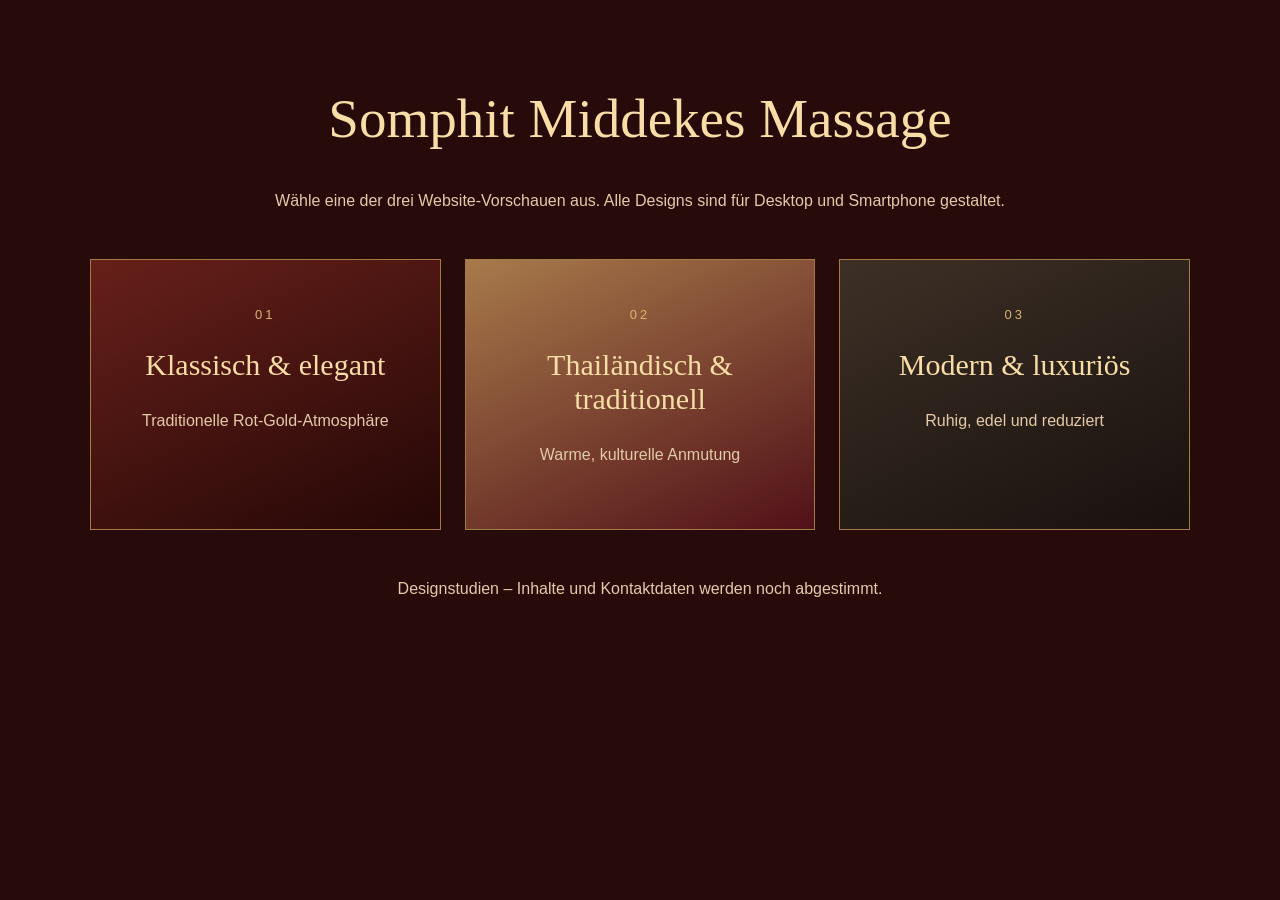
==== index.html @ 6e9935d7 "Add Somphit massage preview index.html" ====
<!doctype html><html lang="de"><meta charset="utf-8"><meta name="viewport" content="width=device-width,initial-scale=1"><title>Somphit Massage – 3 Homepage Entwürfe</title><style>body{background:#260b0a;color:#f8dda7;font-family:Georgia,serif;padding:50px 5%;margin:0;text-align:center}h1{font-weight:400;font-size:clamp(30px,5vw,55px)}p{color:#e4caa9;font:16px/1.7 Arial}.grid{display:grid;grid-template-columns:repeat(auto-fit,minmax(230px,1fr));gap:24px;max-width:1100px;margin:45px auto}.card{border:1px solid #a47b44;padding:45px 24px;color:inherit;text-decoration:none;background:linear-gradient(155deg,#67201a,#240706);transition:transform .2s}.card:nth-child(2){background:linear-gradient(155deg,#a87a4b,#511118)}.card:nth-child(3){background:linear-gradient(155deg,#3d3026,#18110e)}.card:hover{transform:translateY(-5px)}span{color:#dbb575;font:13px Arial;letter-spacing:3px}h2{font-size:30px;font-weight:400}</style><h1>Somphit Middekes Massage</h1><p>Wähle eine der drei Website-Vorschauen aus. Alle Designs sind für Desktop und Smartphone gestaltet.</p><div class="grid"><a class="card" href="variante-1.html"><span>01</span><h2>Klassisch & elegant</h2><p>Traditionelle Rot-Gold-Atmosphäre</p></a><a class="card" href="variante-2.html"><span>02</span><h2>Thailändisch & traditionell</h2><p>Warme, kulturelle Anmutung</p></a><a class="card" href="variante-3.html"><span>03</span><h2>Modern & luxuriös</h2><p>Ruhig, edel und reduziert</p></a></div><p>Designstudien – Inhalte und Kontaktdaten werden noch abgestimmt.</p>
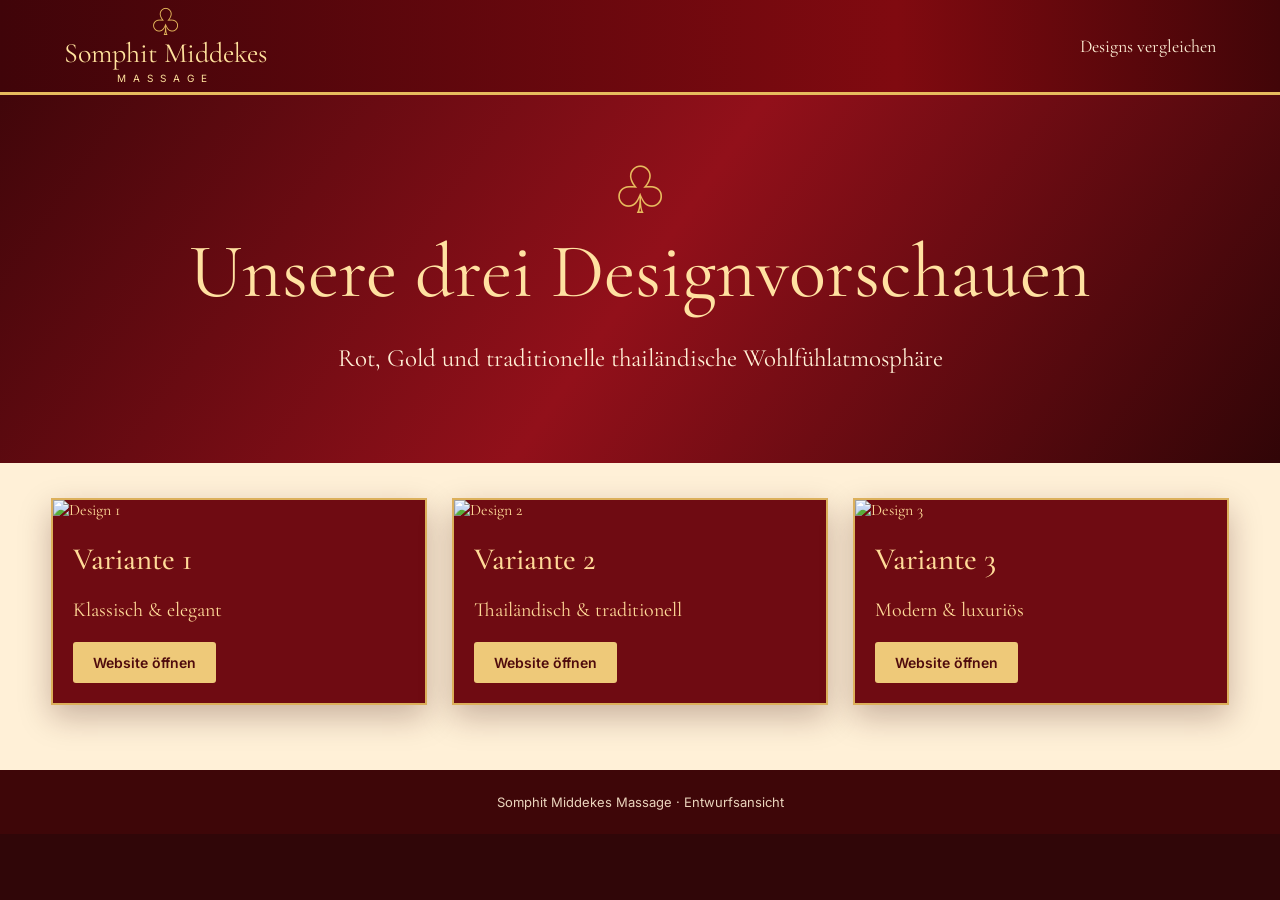
==== commit 9ba1b661: "Replace simple mockup with detailed Thai massage website design" ====
--- a/index.html
+++ b/index.html
@@ -1 +1 @@
-<!doctype html><html lang="de"><meta charset="utf-8"><meta name="viewport" content="width=device-width,initial-scale=1"><title>Somphit Massage – 3 Homepage Entwürfe</title><style>body{background:#260b0a;color:#f8dda7;font-family:Georgia,serif;padding:50px 5%;margin:0;text-align:center}h1{font-weight:400;font-size:clamp(30px,5vw,55px)}p{color:#e4caa9;font:16px/1.7 Arial}.grid{display:grid;grid-template-columns:repeat(auto-fit,minmax(230px,1fr));gap:24px;max-width:1100px;margin:45px auto}.card{border:1px solid #a47b44;padding:45px 24px;color:inherit;text-decoration:none;background:linear-gradient(155deg,#67201a,#240706);transition:transform .2s}.card:nth-child(2){background:linear-gradient(155deg,#a87a4b,#511118)}.card:nth-child(3){background:linear-gradient(155deg,#3d3026,#18110e)}.card:hover{transform:translateY(-5px)}span{color:#dbb575;font:13px Arial;letter-spacing:3px}h2{font-size:30px;font-weight:400}</style><h1>Somphit Middekes Massage</h1><p>Wähle eine der drei Website-Vorschauen aus. Alle Designs sind für Desktop und Smartphone gestaltet.</p><div class="grid"><a class="card" href="variante-1.html"><span>01</span><h2>Klassisch & elegant</h2><p>Traditionelle Rot-Gold-Atmosphäre</p></a><a class="card" href="variante-2.html"><span>02</span><h2>Thailändisch & traditionell</h2><p>Warme, kulturelle Anmutung</p></a><a class="card" href="variante-3.html"><span>03</span><h2>Modern & luxuriös</h2><p>Ruhig, edel und reduziert</p></a></div><p>Designstudien – Inhalte und Kontaktdaten werden noch abgestimmt.</p>+<!DOCTYPE html><html lang="de"><head><meta charset="UTF-8"><meta name="viewport" content="width=device-width,initial-scale=1"><title>Somphit Middekes Massage – drei Designvarianten</title><link rel="stylesheet" href="./styles.css"><style>.intro{padding:65px 20px;text-align:center;background:linear-gradient(125deg,#41060a,#92101a,#310507)}.intro h1{font-size:clamp(45px,6vw,80px);font-weight:400;color:#ffe1a1;margin:0}.intro p{font-size:25px}.options{display:grid;grid-template-columns:repeat(3,1fr);gap:25px;padding:35px 4% 65px;background:#fff0d7}.option{background:#6f0b12;color:#ffda98;border:2px solid #dcb05b;overflow:hidden;box-shadow:0 12px 30px #35070644}.option img{width:100%;height:270px;object-fit:cover}.option div{padding:20px}.option h2{font-size:31px;font-weight:500;margin:0}.option p{font-size:20px}.option a{display:inline-block;background:#eec979;color:#4f0b0d;padding:12px 20px;border-radius:3px;font:600 14px Inter,sans-serif}@media(max-width:720px){.options{grid-template-columns:1fr}.option img{height:190px}}</style></head><body><div class="wrap"><header class="header"><div class="logo"><b>♧</b>Somphit Middekes<small>MASSAGE</small></div><nav class="nav"><a href="#varianten">Designs vergleichen</a></nav></header><section class="intro"><div class="lotus">♧</div><h1>Unsere drei Designvorschauen</h1><p>Rot, Gold und traditionelle thailändische Wohlfühlatmosphäre</p></section><section id="varianten" class="options"><article class="option"><img src="https://images.unsplash.com/photo-1540555700478-4be289fbecef?w=650&q=85" alt="Design 1"><div><h2>Variante 1</h2><p>Klassisch & elegant</p><a href="./variante-1.html">Website öffnen</a></div></article><article class="option"><img src="https://images.unsplash.com/photo-1519823551278-64ac92734fb1?w=650&q=85" alt="Design 2"><div><h2>Variante 2</h2><p>Thailändisch & traditionell</p><a href="./variante-2.html">Website öffnen</a></div></article><article class="option"><img src="https://images.unsplash.com/photo-1544161515-4ab6ce6db874?w=650&q=85" alt="Design 3"><div><h2>Variante 3</h2><p>Modern & luxuriös</p><a href="./variante-3.html">Website öffnen</a></div></article></section><div class="footer">Somphit Middekes Massage · Entwurfsansicht</div></div></body></html>
--- a/styles.css
+++ b/styles.css
@@ -0,0 +1,2 @@
+@import url('https://fonts.googleapis.com/css2?family=Cormorant+Garamond:wght@400;500;600&family=Inter:wght@400;500;600&display=swap');
+:root{--red:#79070d;--red2:#430609;--gold:#e7bb5e;--cream:#fff1d7;--ink:#7a1514}*{box-sizing:border-box}html{scroll-behavior:smooth}body{margin:0;background:#300608;font-family:'Cormorant Garamond',Georgia,serif;color:#fff0d6}a{color:inherit;text-decoration:none}button{font:inherit} .wrap{max-width:1440px;margin:auto;overflow:hidden;background:var(--red)}.header{height:95px;display:flex;justify-content:space-between;align-items:center;gap:18px;padding:10px 5%;background:linear-gradient(90deg,#400409,#800a10 70%,#420508);border-bottom:3px solid var(--gold);position:relative;z-index:3}.logo{font-size:28px;color:#ffe29d;line-height:1;text-align:center;white-space:nowrap}.logo b{font-size:37px;display:block;line-height:.85;color:var(--gold);font-weight:400}.logo small{display:block;font:10px Inter,sans-serif;letter-spacing:7px;margin-top:5px}.nav{display:flex;gap:clamp(10px,2vw,27px);align-items:center;flex-wrap:wrap;justify-content:center}.nav a{font-size:18px;white-space:nowrap}.nav a:hover,.nav a.active{color:var(--gold);border-bottom:1px solid var(--gold)}.hero{position:relative;min-height:600px;display:flex;align-items:center;justify-content:center;isolation:isolate;background:linear-gradient(90deg,#4a0508e9,#8a1012ac 48%,#270b0644),url('https://images.unsplash.com/photo-1540555700478-4be289fbecef?w=1600&q=85') center/cover}.hero:before{content:'';position:absolute;inset:0;z-index:-1;background-image:radial-gradient(circle at 10% 10%,#ffc26228,transparent 34%),repeating-linear-gradient(45deg,transparent 0 39px,#e6bc5509 40px 41px);pointer-events:none}.hero-inner{text-align:center;padding:50px 20px 95px;max-width:920px;text-shadow:0 3px 15px #180303}.lotus{color:var(--gold);font-size:65px;line-height:1}.hero h1{color:#ffdf91;font-size:clamp(48px,7vw,94px);font-weight:500;line-height:.95;margin:20px 0 0}.spaced{letter-spacing:.45em;margin:8px 0 14px;font-size:clamp(17px,2vw,27px);color:#f2d076}.divider-line{height:1px;max-width:350px;margin:24px auto;background:linear-gradient(90deg,transparent,var(--gold),transparent)}.hero .sub{font-size:clamp(25px,3vw,40px);line-height:1.12;margin:15px auto}.virtues{display:flex;justify-content:center;gap:44px;margin-top:50px;color:#ffe9c8;font-size:18px}.virtues span{display:block;color:var(--gold);font-size:31px}.wave{position:absolute;bottom:-1px;left:0;width:100%;height:65px;background:var(--cream);clip-path:ellipse(72% 55% at 50% 100%);border-top:4px solid var(--gold)}.ornamental{background:radial-gradient(circle at 17% 14%,#ffd37c1c,transparent 25%),radial-gradient(circle at 70% 70%,#ffdd9623,transparent 32%),linear-gradient(120deg,#fff3dc,#fff8ec 45%,#fff0d5);color:var(--ink);position:relative}.section{padding:50px 4% 70px;text-align:center}.section h2{font-size:clamp(42px,5vw,62px);font-weight:500;margin:0;color:#9c1119}.section .hint{font-size:25px;margin:5px 0 25px}.decor{display:block;color:#b47d2a;font-size:24px;letter-spacing:9px;margin:10px auto 25px}.services{display:grid;grid-template-columns:repeat(4,1fr);gap:22px;max-width:1170px;margin:auto}.service{min-width:0}.service img{width:100%;height:230px;object-fit:cover;display:block;border-radius:10px;border:2px solid #edd09a}.service.circle img{border-radius:50%;aspect-ratio:1;object-fit:cover;height:auto}.service h3{font-size:28px;line-height:1;min-height:35px;margin:18px 0 6px;font-weight:600;color:#a51219}.service p{font-size:20px;line-height:1.17;margin:0 4px;color:#684433}.interlude{min-height:370px;display:grid;grid-template-columns:1fr 1fr;position:relative;background:#3b0907}.interlude .photo{background:url('https://images.unsplash.com/photo-1519823551278-64ac92734fb1?w=1200&q=85') center/cover;min-height:370px}.interlude .statement{background:radial-gradient(circle at top right,#931116,#2b0606 75%);display:flex;flex-direction:column;align-items:center;justify-content:center;text-align:center;padding:35px}.statement h2{font-size:clamp(38px,4vw,58px);color:#f7d783;font-weight:500;line-height:1.06;margin:0 0 22px}.statement p{font-size:23px;line-height:1.25;max-width:410px;margin:0}.contact{padding:38px 4%;background:linear-gradient(120deg,#4f0509,#8b0a10,#420609);display:grid;grid-template-columns:1fr 1fr 1fr;gap:25px;border-top:4px double var(--gold);border-bottom:18px solid #bc7f2f}.contact-block{display:flex;gap:18px;padding:0 18px;border-right:1px solid #d4a75160}.contact-block:last-child{border:0}.contact-icon{color:#eec66b;font-size:35px}.contact h3{font-size:27px;margin:0 0 8px;color:#f5d385;font-weight:500}.contact p{font-size:18px;line-height:1.45;margin:0}.contact a{text-decoration:underline;text-underline-offset:4px}.footer{text-align:center;padding:24px;background:#3e0608;font:13px Inter,sans-serif;color:#ead4bc}.footer a{text-decoration:underline}.chooser{position:fixed;z-index:9;bottom:18px;right:18px;display:flex;gap:7px;background:#280608ec;padding:9px;border:1px solid #d8aa59;border-radius:14px;box-shadow:0 3px 20px #0009}.chooser a{padding:8px 13px;font:13px Inter,sans-serif;border-radius:8px}.chooser a.current,.chooser a:hover{background:#dfb45d;color:#380b09}.variant2 .header{background:#fff3df;color:#6a1111}.variant2 .logo{color:#87151c}.variant2 .hero{background:linear-gradient(90deg,#6b080cdd,#79030c9c 55%,#6b080c4d),url('https://images.unsplash.com/photo-1519823551278-64ac92734fb1?w=1600&q=85') center/cover}.variant2 .virtues{background:#80070dba;padding:25px 30px;border-radius:9px}.variant3 .hero{justify-content:flex-start;min-height:640px;background:linear-gradient(90deg,#3d0508 5%,#57080bc9 45%,#2f09052a 85%),url('https://images.unsplash.com/photo-1544161515-4ab6ce6db874?w=1600&q=85') center/cover}.variant3 .hero-inner{text-align:left;max-width:720px;margin-left:5%}.variant3 .hero h1{font-size:clamp(45px,5.4vw,76px)}.variant3 .divider-line{margin-left:0}.variant3 .virtues{justify-content:flex-start}.variant3 .wave{clip-path:ellipse(78% 55% at 56% 100%)}.variant3 .interlude .photo{background-image:url('https://images.unsplash.com/photo-1540555700478-4be289fbecef?w=1200&q=85')}@media(max-width:820px){.header{height:auto;flex-direction:column;padding:15px 10px}.nav{gap:13px}.nav a{font-size:16px}.hero{min-height:530px}.virtues{gap:20px;flex-wrap:wrap}.services{grid-template-columns:repeat(2,1fr)}.service img{height:180px}.contact{grid-template-columns:1fr}.contact-block{border-right:0;border-bottom:1px solid #d4a75160;padding-bottom:15px}.contact-block:last-child{border:0}.interlude{grid-template-columns:1fr}.interlude .photo{min-height:260px}.variant3 .hero-inner{margin-left:0}.chooser{right:6px;bottom:6px}}@media(max-width:480px){.section{padding:35px 5% 45px}.services{gap:14px}.service h3{font-size:23px;min-height:0}.service p{font-size:16px}.service img{height:130px}.hero h1{font-size:48px}.hero .sub{font-size:25px}.spaced{letter-spacing:.28em}.virtues{font-size:13px;gap:13px}.chooser a{padding:7px;font-size:11px}}
